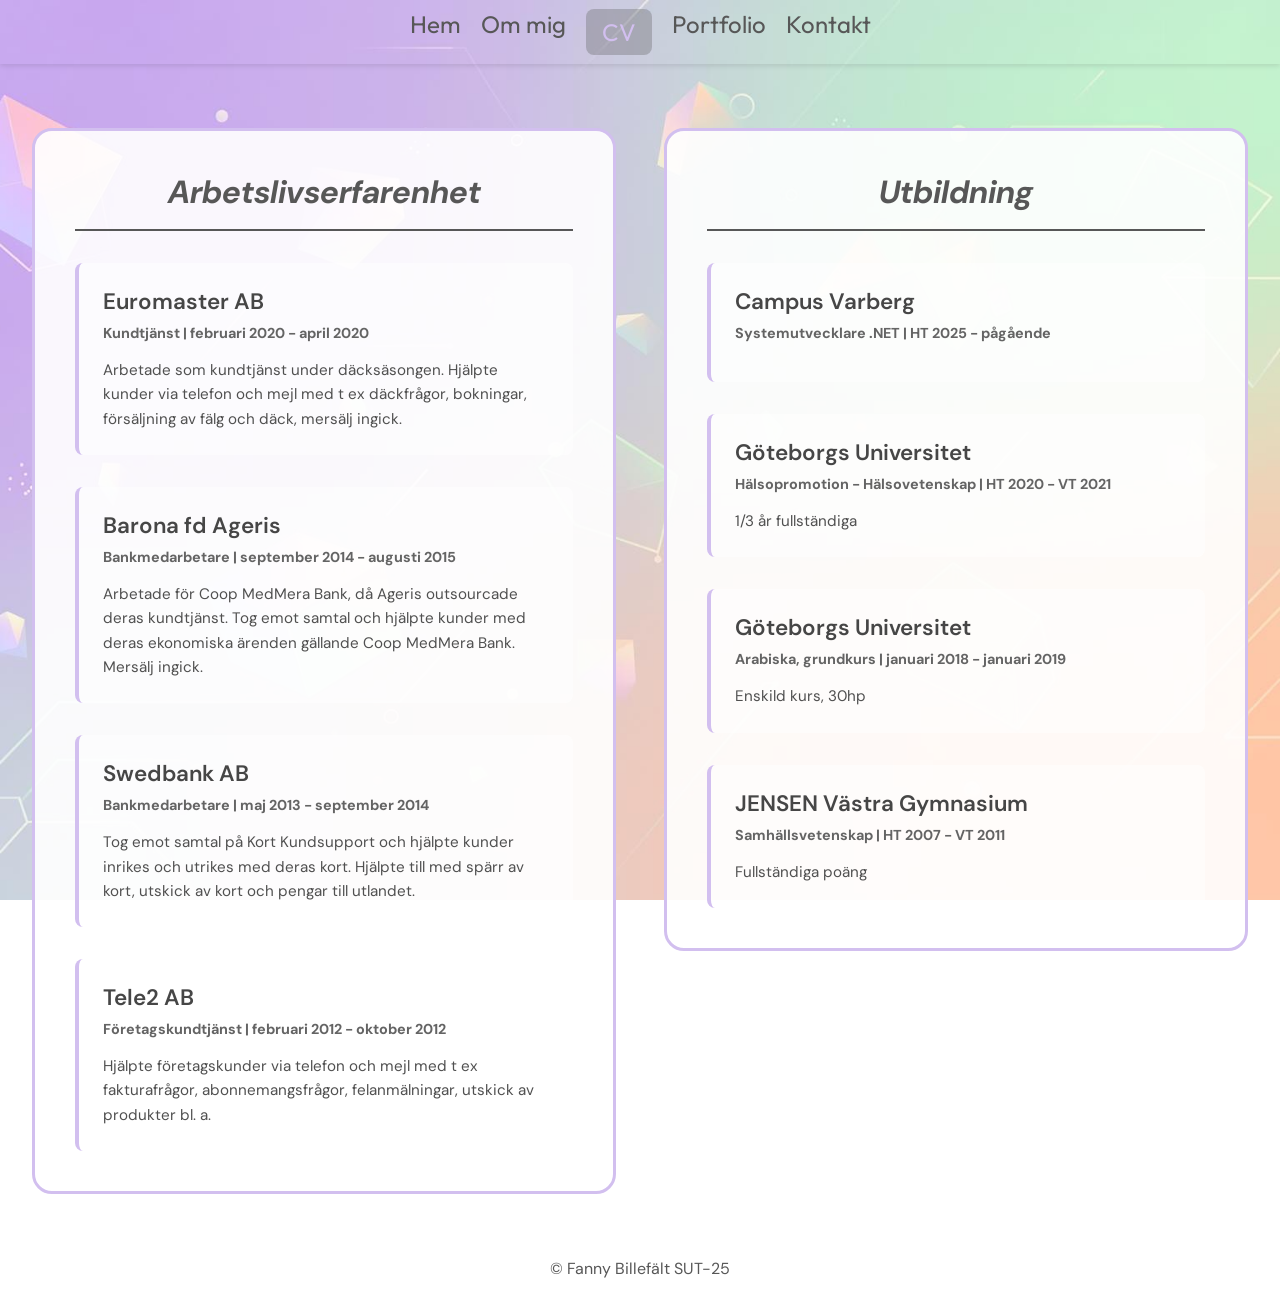
==== CV.html @ 895a1a61 "first commit" ====
<!doctype html>
<html lang="sv">
  <head>
    <meta charset="UTF-8" />
    <meta name="viewport" content="width=device-width, initial-scale=1.0" />
    <link rel="stylesheet" href="styles.css" />
    <link
      href="https://fonts.googleapis.com/css2?family=Outfit:wght@300;400;500;600;700;800&family=DM+Sans:ital,wght@0,300;0,400;0,500;0,600;0,700;1,400&display=swap"
      rel="stylesheet"
    />
    <title>CV</title>
  </head>
  <body>
    <header>
      <nav class="navbar">
        <ul>
          <li><a href="./index.html">Hem</a></li>
          <li><a href="./om.html">Om mig</a></li>
          <li><a href="./CV.html" class="active">CV</a></li>
          <li><a href="./portfolio.html">Portfolio</a></li>
          <li><a href="./kontakt.html">Kontakt</a></li>
        </ul>
      </nav>
    </header>
    <main class="cv-main">
      <section class="cv-section">
        <h3>Arbetslivserfarenhet</h3>
        <article class="cv-item">
          <h4>Euromaster AB</h4>
          <h5>Kundtjänst | februari 2020 - april 2020</h5>
          <p>
            Arbetade som kundtjänst under däcksäsongen. Hjälpte kunder via
            telefon och mejl med t ex däckfrågor, bokningar, försäljning av fälg
            och däck, mersälj ingick.
          </p>
        </article>
        <article class="cv-item">
          <h4>Barona fd Ageris</h4>
          <h5>Bankmedarbetare | september 2014 - augusti 2015</h5>
          <p>
            Arbetade för Coop MedMera Bank, då Ageris outsourcade deras
            kundtjänst. Tog emot samtal och hjälpte kunder med deras ekonomiska
            ärenden gällande Coop MedMera Bank. Mersälj ingick.
          </p>
        </article>
        <article class="cv-item">
          <h4>Swedbank AB</h4>
          <h5>Bankmedarbetare | maj 2013 - september 2014</h5>
          <p>
            Tog emot samtal på Kort Kundsupport och hjälpte kunder inrikes och
            utrikes med deras kort. Hjälpte till med spärr av kort, utskick av
            kort och pengar till utlandet.
          </p>
        </article>
        <article class="cv-item">
          <h4>Tele2 AB</h4>
          <h5>Företagskundtjänst | februari 2012 - oktober 2012</h5>
          <p>
            Hjälpte företagskunder via telefon och mejl med t ex fakturafrågor,
            abonnemangsfrågor, felanmälningar, utskick av produkter bl. a.
          </p>
        </article>
      </section>
      <section class="cv-section">
        <h3>Utbildning</h3>
        <article class="cv-item">
          <h4>Campus Varberg</h4>
          <h5>Systemutvecklare .NET | HT 2025 - pågående</h5>
        </article>
        <article class="cv-item">
          <h4>Göteborgs Universitet</h4>
          <h5>Hälsopromotion - Hälsovetenskap | HT 2020 - VT 2021</h5>
          <p>1/3 år fullständiga</p>
        </article>
        <article class="cv-item">
          <h4>Göteborgs Universitet</h4>
          <h5>Arabiska, grundkurs | januari 2018 - januari 2019</h5>
          <p>Enskild kurs, 30hp</p>
        </article>
        <article class="cv-item">
          <h4>JENSEN Västra Gymnasium</h4>
          <h5>Samhällsvetenskap | HT 2007 - VT 2011</h5>
          <p>Fullständiga poäng</p>
        </article>
      </section>
    </main>
    <footer>
      <p>&copy; Fanny Billefält SUT-25</p>
    </footer>
  </body>
</html>
---- styles.css ----
* {
  margin: 0px;
  padding: 0px;
  /* border: 0px; */
  box-sizing: border-box;
}

body {
  background-image: url(./img/hero-bg.jpg); 
  background-size: cover; /* Bilden täcker hela ytan */
  background-repeat: no-repeat; /* Bilden upprepas inte */
  background-attachment: fixed; /* Bakgrunden scrollar inte med */
  background-position: center; /* Centrerar bilden */
  min-height: 100vh;
  font-family: "DM Sans", sans-serif;
}

.navbar {
  position: fixed;
  width: 100%;
  height: 4rem;
  font-family: "Outfit", serif;
  /* color: text-gradient rgb(210, 191, 239); */
  display: flex;
  align-items: center;
  justify-content: space-evenly;
  box-shadow: 0 2px 5px rgba(0, 0, 0, 0.1);
  padding: 1em;
  z-index: 1000;
}
.navbar ul{
  display: flex;
  list-style: none;
  /* margin:0;
  padding:0; */
}
.navbar li {
  font-size: 1.5rem;
  /* margin: 0 15px; */
  transition: transform 0.5s;
  -webkit-transition: transform 0.5s;
  -moz-transition: transform 0.5s;
  -ms-transition: transform 0.5s;
  -o-transition: transform 0.5s;
}
.navbar a {
  text-decoration: none;
  margin: 30px 10px;
  color: rgb(87, 87, 87);
  display: inline-block;
  transition: transform 0.2s ease;
}

.navbar a:hover {
  transform: scale(1.1);
  text-decoration: underline;
  -webkit-transform: scale(1.1);
  -moz-transform: scale(1.1);
  -ms-transform: scale(1.1);
  -o-transform: scale(1.1);
}

.navbar a.active{
  color: rgb(210,191,239);
  background-color: rgba(87, 87, 87, 0.3);
  padding: 0.5rem 1rem;
  border-radius: 8px;
}

/* FRÅN MAIN OCH NERÅT */
main{
  min-height: 100vh;
    padding: 8rem 2rem 2rem;
}
/* INDEX SIDANS MAIN */
.home-main {
  display: flex;
  justify-content: center;
  align-items: center;
  gap: 4rem;
  max-width: 1200px;
  margin: 0 auto;
}

/* VÄNSTER SEKTION, BILDEN */
.welcome-section {
  flex: 1;
  display: flex;
  justify-content: center;
  align-items: center;
  order: 1;
}

.welcome-section img {
  width: 100%;
  max-width: 300px;
  border-radius: 50px;
  box-shadow: 0 4px 15px rgba(0, 0, 0, 0.2);
}

/* HÖGER SEKTIONEN, TEXT OCH INFO*/
.info-section {
  flex: 1;
  display: flex;
  flex-direction: column;
  justify-content: center;
  gap: 1.5rem;
  order: 2; /* Kontaktinfo kommer efter (höger) */
}
.info-section h1 {
  font-size: 2rem;
  font-style: italic;
  margin-bottom: 0.5rem;
  color: rgb(50, 50, 50);
}

.welcome-section h2 {
  font-size: 1.2rem;
  font-style: italic;
  margin-bottom: 1rem;
  color: rgb(70, 70, 70);
}

.contact-list {
  list-style: none;
  padding: 0;
  display: flex;
  flex-direction: column;
  gap: 1.5rem;
}

.contact-list li {
  display: flex;
  align-items: center;
  gap: 1rem;
  padding: 1rem;
  background-color: rgba(255, 255, 255, 0.8);
  border: 2px solid rgb(210, 191, 239);
  border-radius: 15px;
  transition: transform 0.2s ease;
}

.contact-list li:hover {
  transform: translateX(5px);
  box-shadow: 0 4px 10px rgba(0, 0, 0, 0.1);
}

.contact-list img {
  width: 30px;
  height: 30px;
}

.contact-list a {
  text-decoration: none;
  color: rgb(87, 87, 87);
  font-weight: 500;
}

.contact-list a:hover {
  color: rgb(210, 191, 239);
  text-decoration: underline;
}

.contact-list p {
  margin: 0;
  color: rgb(87, 87, 87);
}

/* HÄR BÖRJAR OM MIG KATEGORIN */
.about-main{
  display: flex;
  flex-direction: column;
  gap: 4rem;
  max-width: 1200px;
  margin: 0 auto;
}

/* FÖRSTA SEKTION -OM MIG */

.about-section{
  display:flex;
  justify-content: center;
}

.learn-wrapper {
  background-color: rgba(255,255,255, 0.9);
  border: 3px solid rgb(210,191,239);
  border-radius: 20px;
  -webkit-border-radius: 20px;
  -moz-border-radius: 20px;
  -ms-border-radius: 20px;
  -o-border-radius: 20px;
  padding: 3rem;
  max-width: 900px;
  box-shadow: 0 4px 15px rgba(0,0,0,0.1);
}

.learn-wrapper h2{
  font-size: 2rem;
  font-style: italic;
  color: rgb(87, 87, 87);
  margin-bottom: 1.5rem;
  text-align: justify;
}

.learn-wrapper p{
  font-size: 1.1rem;
  line-height: 1.8;
  color: rgb(70, 70, 70);
  text-align: justify;
}

/* ANDRA SEKTIONEN -KURIOSA */
.kuriosa-wrapper {
  display: flex;
  flex-direction: row;
  align-items: center;
  justify-content: center;
  gap: 3rem;
  background-color: rgba(255,255,255, 0.9);
  border: 3px solid rgb(210, 191, 239);
  border-radius: 20px;
  -webkit-border-radius: 20px;
  -moz-border-radius: 20px;
  -ms-border-radius: 20px;
  -o-border-radius: 20px;
  padding: 3rem;
  max-width: 1000px;
  margin: 0 auto;
  box-shadow: 0 4px 15px rgba(0, 0, 0, 0.1);
}

.kuriosa-wrapper h2{
  font-size: 2rem;
  font-style: italic;
  color: rgb(87, 87, 87);
  margin-bottom: 1.5rem;
}

.kuriosa-wrapper ul{
  list-style: none;
  padding: 0;
}

.kuriosa-wrapper li{
  margin-bottom: 1rem;
  /* padding-left: 1.5rem; */
  position: relative;
}

.kuriosa-wrapper p{
  font-size: 1rem;
  line-height: 1.6;
  color: rgb(70, 70, 70);
}

.img-family{
  flex-shrink: 0;
}

.img-family img {
  width: 250px;
  height: 250px;
  object-fit: cover;
  border-radius: 50%;
  -webkit-border-radius: 50%;
  -moz-border-radius: 50%;
  -ms-border-radius: 50%;
  -o-border-radius: 50%;
  border: 0 4px 10px rgba(0,0,0,0.2);
}

/* HÄR BÖRJAR CV KATEGORIN */
.cv-main{
  display: flex;
  flex-direction: row;
  gap: 3rem;
  max-width: 1400px;
  margin: 0 auto;
  align-items: flex-start;
}

.cv-section{
  flex: 1;
  background-color: rgba(255,255,255, 0.9);
  border: 3px solid rgb(210,191,239);
  border-radius: 20px;
  -webkit-border-radius: 20px;
  -moz-border-radius: 20px;
  -ms-border-radius: 20px;
  -o-border-radius: 20px;
  padding: 2.5rem;
  box-shadow: 0 4px 15 px rgba(0, 0, 0, 0.1);
}

.cv-section h3{
  font-size: 2rem;
  font-style: italic;
  color: rgb(87, 87, 87);
  margin-bottom: 2rem;
  text-align: center;
  border-bottom: 2px solid rgb(87,87,87);
  padding-bottom: 1rem;
}

.cv-item{
  margin-bottom: 2rem;
  padding: 1.5rem;
  background-color: rgba(255, 255, 255, 0.5);
  border-left: 4px solid rgb(210, 191, 239);
  border-radius: 8px;
  -webkit-border-radius: 8px;
  -moz-border-radius: 8px;
  -ms-border-radius: 8px;
  -o-border-radius: 8px;
  transition: transform 0.2s ease, box-shadow 0.2s ease;
  -webkit-transition: transform 0.2s ease, box-shadow 0.2s ease;
  -moz-transition: transform 0.2s ease, box-shadow 0.2s ease;
  -ms-transition: transform 0.2s ease, box-shadow 0.2s ease;
  -o-transition: transform 0.2s ease, box-shadow 0.2s ease;
}

.cv-item:hover{
  transform: translateX(5px);
  -webkit-transform: translateX(5px);
  -moz-transform: translateX(5px);
  -ms-transform: translateX(5px);
  -o-transform: translateX(5px);
  box-shadow: 0 4px 10px rgba(0, 0, 0, 0.1);
}

.cv-item:last-child {
  margin-bottom: 0;
}

.cv-item h4 {
  font-size: 1.4rem;
  color: rgb(70, 70, 70);
  margin-bottom: 0.5rem;
  font-weight: 600;
}

.cv-item h5 {
  font-size: 0.9rem;
  color: rgb(100, 100, 100);
  margin-bottom: 1rem;
}

.cv-item p {
  font-size: 0.95rem;
  line-height: 1.6;
  color: rgb(80, 80, 80);
  margin-top: 0.5rem;
}

/* HÄR BÖRJAR PORTFOLIO KATEGORIN */

.portfolio-main{
  max-width: 1400px;
  margin: 0 auto;
}

.portfolio-main h1{
  font-size: 3rem;
  text-align: center;
  color: rgb(50, 50, 50);
  margin-bottom: 3rem;
  font-style: italic;
}

.cards{
  display: grid;
  grid-template-columns: repeat(auto-fit, minmax(300px, 1fr));
  gap: 2rem;
  margin-bottom: 4rem;
}

.card{
  background-color: rgba(255, 255, 255, 0.95);
  border: 2px solid rgb(210, 191, 239);
  border-radius: 15px;
  overflow: hidden;
  transition: transform 0.3s ease, box-shadow 0.3s ease;
  box-shadow: 0 4px 10px rgba(0, 0, 0, 0.1);
  display: flex;
  flex-direction: column;
}

.card:hover{
  transform: translateY(-5px);
  box-shadow: 0 8px 20px rgba(0, 0, 0, 0.15);
}

.card-image {
  width: 100%;
  height: 200px;
  object-fit: contain;
  display: block;
}

.card h4{
  font-size: 1.5rem;
  color: rgb(70, 70, 70);
  margin: 1.5rem 1.5rem 0.5rem;
  font-weight: 600;
}
.card > p{
  font-size: 0.95rem;;
  color: rgb(100, 100, 100);
  margin: 0 1.5rem 1rem;
  font-style: italic;
}

.tags{
  display: flex;
  flex-wrap: wrap;
  gap: 0.5rem;
  list-style: none;
  padding: 0 1.5rem;
  margin: 1rem 0;
}

.tags li{
  background-color: rgb(210, 191, 239);
  color: rgb(50, 50, 50);
  padding: 0.3rem 0.8rem;
  border-radius: 20px;
  font-size: 0.85rem;
  font-weight: 500;
}

.card-link{
  display: inline-block;
  margin: 1rem 1.5rem 1.5rem;
  color: rgb(87, 87, 87);
  text-decoration: none;
  font-weight: 600;
  transition: color 0.2s ease;
  margin-top: auto;
}

.card-link:hover {
  color: rgb(210, 191, 239);
  text-decoration: underline;
}

.modal {
  display: none;
  position: fixed;
  top: 0;
  left: 0;
  width: 100%;
  height: 100%;
  background-color: rgba(0, 0, 0, 0.7);
  z-index: 2000;
  overflow-y: auto;
  padding: 2rem;
}

.modal:target {
  display: flex;
  justify-content: center;
  align-items: center;
}

.modal-content {
  background-color: white;
  padding: 3rem;
  border-radius: 20px;
  max-width: 700px;
  width: 100%;
  position: relative;
  box-shadow: 0 10px 40px rgba(0, 0, 0, 0.3);
  animation: modalSlideIn 0.3s ease;
}

@keyframes modalSlideIn {
  from {
    opacity: 0;
    transform: translateY(-50px);
  }
  to {
    opacity: 1;
    transform: translateY(0);
  }
}

.modal-close {
  position: absolute;
  top: 1rem;
  right: 1.5rem;
  font-size: 2.5rem;
  color: rgb(100, 100, 100);
  text-decoration: none;
  line-height: 1;
  transition: color 0.2s ease;
}

.modal-close:hover {
  color: rgb(210, 191, 239);
}

.modal-content h2{
  font-size: 2rem;
  color: rgb(70, 70, 70);
  margin-bottom: 1rem;
  font-style: italic;
}

.modal-content p{
  font-size: 1rem;
  line-height: 1.7;
  color: rgb(80, 80, 80);
  margin-bottom: 1rem;
}

.modal-content ul{
  list-style: none;
  padding-left: 0;
  margin-bottom: 2rem;
}

.modal-content ul li{
  padding: 0.5rem 0;
  padding-left: 1rem;
  position: relative;
  color: rgb(80, 80, 80);
}

.modal-content ul li::before{
  content: "✓";
  positon:absolute;
  left: 0;
  color: rgb(210, 191, 239);
  font-weight: bold;
}

.github-link{
  display: inline-block;
  background-color: rgb(210, 191, 239);
  color: rgb(50, 50, 50);
  padding: 0.8rem 1.5rem;
  border-radius: 8px;
  -webkit-border-radius: 8px;
  -moz-border-radius: 8px;
  -ms-border-radius: 8px;
  -o-border-radius: 8px;
  text-decoration: none;
  font-weight: 600;
  transition: background-color 0.2s ease, transform 0.2s ease;
  -webkit-transition: background-color 0.2s ease, transform 0.2s ease;
  -moz-transition: background-color 0.2s ease, transform 0.2s ease;
  -ms-transition: background-color 0.2s ease, transform 0.2s ease;
  -o-transition: background-color 0.2s ease, transform 0.2s ease;
}

.github-link:hover {
  background-color: rgb(190, 171, 219);
  transform: translateY(-2px);
}

@media (max-width: 768px){
  .portfolio-main h1 {
    font-size: 2rem;
  }

  .cards {
    grid-template-columns: 1fr;
  }

  .modal-content {
    padding: 2rem;
    margin: 1rem;
  }

  .modal-close {
    font-size: 2rem;
  }
}

/* HÄR BÖRJAR KONTAKT KATEGORIN */

.contact-main{
  display: flex;
  justify-content: center;
  align-items: center;
  max-width: 1200px;
  margin: 0 auto;
}

.contact-section{
  background-color: rgda(255,255,255, 0.9);
  border: 3px solid rgb(210,191,239);
  border-radius: 20px;
  -webkit-border-radius: 20px;
  -moz-border-radius: 20px;
  -ms-border-radius: 20px;
  -o-border-radius: 20px;
  padding:3rem;
  max-width: 600px;
  width: 100%;
  box-shadow: 0 4px 15px rgba(0, 0, 0, 0.1);
}

.contact-section h2{
  font-size: 2.5rem;
  font-style: italic;
  color: rgb(87, 87, 87);
  margin-bottom: 2rem;
  text-align: center;
}

footer {
  text-align: center;
  padding: 2rem;
  background-color: rgba(255, 255, 255, 0.8);
  color: rgb(87, 87, 87);
}


/* RESPONSIV DESIGN - INDEX*/
@media (max-width: 768px) {
  main {
    flex-direction: column;
    padding: 6rem 1rem 2rem;
    gap: 2rem;
  }

  .welcome-section {
    order: 1; /* Bilden först på mobil också */
  }

  .info-section {
    order: 2;
  }

  .welcome-section h1 {
    font-size: 1.5rem;
  }

  .welcome-section h2 {
    font-size: 1rem;
  }

  .navbar ul {
    gap: 1rem;
    flex-wrap: wrap;
    justify-content: center;
  }

  .navbar li {
    font-size: 0.9rem;
  }
}

/* RESPONSIV DESIGN - CV*/
@media (max-width: 968px) {
  .cv-main {
    flex-direction: column;
    gap: 2rem;
  }

  .cv-section h3 {
    font-size: 1.5rem;
  }

  .cv-item h4 {
    font-size: 1.2rem;
  }
}
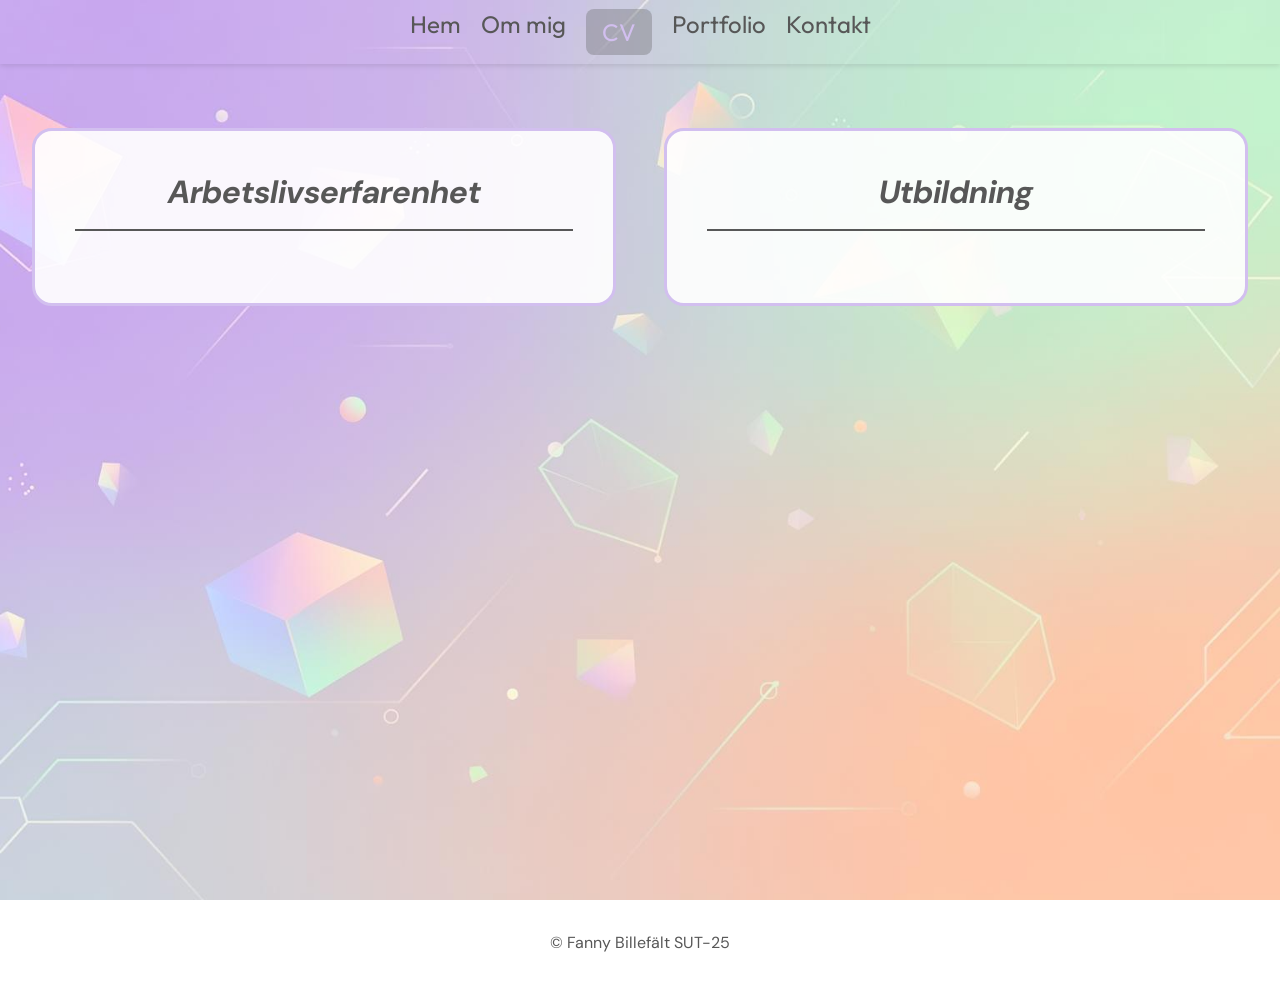
==== commit dd78e0e0: "fyllt i cv.js" ====
--- a/CV.html
+++ b/CV.html
@@ -4,6 +4,7 @@
     <meta charset="UTF-8" />
     <meta name="viewport" content="width=device-width, initial-scale=1.0" />
     <link rel="stylesheet" href="styles.css" />
+    <script src="cv.js" defer></script>
     <link
       href="https://fonts.googleapis.com/css2?family=Outfit:wght@300;400;500;600;700;800&family=DM+Sans:ital,wght@0,300;0,400;0,500;0,600;0,700;1,400&display=swap"
       rel="stylesheet"
@@ -23,9 +24,9 @@
       </nav>
     </header>
     <main class="cv-main">
-      <section class="cv-section">
+      <section class="cv-section" id="work-section">
         <h3>Arbetslivserfarenhet</h3>
-        <article class="cv-item">
+        <!-- <article class="cv-item">
           <h4>Euromaster AB</h4>
           <h5>Kundtjänst | februari 2020 - april 2020</h5>
           <p>
@@ -59,11 +60,11 @@
             Hjälpte företagskunder via telefon och mejl med t ex fakturafrågor,
             abonnemangsfrågor, felanmälningar, utskick av produkter bl. a.
           </p>
-        </article>
+        </article> -->
       </section>
-      <section class="cv-section">
+      <section class="cv-section" id="education-section">
         <h3>Utbildning</h3>
-        <article class="cv-item">
+        <!-- <article class="cv-item">
           <h4>Campus Varberg</h4>
           <h5>Systemutvecklare .NET | HT 2025 - pågående</h5>
         </article>
@@ -81,7 +82,7 @@
           <h4>JENSEN Västra Gymnasium</h4>
           <h5>Samhällsvetenskap | HT 2007 - VT 2011</h5>
           <p>Fullständiga poäng</p>
-        </article>
+        </article> -->
       </section>
     </main>
     <footer>
--- a/styles.css
+++ b/styles.css
@@ -6,7 +6,7 @@
 }
 
 body {
-  background-image: url(./img/hero-bg.jpg); 
+  background-image: url(./img/hero-bg.jpg);
   background-size: cover; /* Bilden täcker hela ytan */
   background-repeat: no-repeat; /* Bilden upprepas inte */
   background-attachment: fixed; /* Bakgrunden scrollar inte med */
@@ -28,7 +28,7 @@
   padding: 1em;
   z-index: 1000;
 }
-.navbar ul{
+.navbar ul {
   display: flex;
   list-style: none;
   /* margin:0;
@@ -60,17 +60,17 @@
   -o-transform: scale(1.1);
 }
 
-.navbar a.active{
-  color: rgb(210,191,239);
+.navbar a.active {
+  color: rgb(210, 191, 239);
   background-color: rgba(87, 87, 87, 0.3);
   padding: 0.5rem 1rem;
   border-radius: 8px;
 }
 
 /* FRÅN MAIN OCH NERÅT */
-main{
+main {
   min-height: 100vh;
-    padding: 8rem 2rem 2rem;
+  padding: 8rem 2rem 2rem;
 }
 /* INDEX SIDANS MAIN */
 .home-main {
@@ -167,7 +167,7 @@
 }
 
 /* HÄR BÖRJAR OM MIG KATEGORIN */
-.about-main{
+.about-main {
   display: flex;
   flex-direction: column;
   gap: 4rem;
@@ -177,14 +177,14 @@
 
 /* FÖRSTA SEKTION -OM MIG */
 
-.about-section{
-  display:flex;
+.about-section {
+  display: flex;
   justify-content: center;
 }
 
 .learn-wrapper {
-  background-color: rgba(255,255,255, 0.9);
-  border: 3px solid rgb(210,191,239);
+  background-color: rgba(255, 255, 255, 0.9);
+  border: 3px solid rgb(210, 191, 239);
   border-radius: 20px;
   -webkit-border-radius: 20px;
   -moz-border-radius: 20px;
@@ -192,10 +192,10 @@
   -o-border-radius: 20px;
   padding: 3rem;
   max-width: 900px;
-  box-shadow: 0 4px 15px rgba(0,0,0,0.1);
-}
-
-.learn-wrapper h2{
+  box-shadow: 0 4px 15px rgba(0, 0, 0, 0.1);
+}
+
+.learn-wrapper h2 {
   font-size: 2rem;
   font-style: italic;
   color: rgb(87, 87, 87);
@@ -203,7 +203,7 @@
   text-align: justify;
 }
 
-.learn-wrapper p{
+.learn-wrapper p {
   font-size: 1.1rem;
   line-height: 1.8;
   color: rgb(70, 70, 70);
@@ -217,7 +217,7 @@
   align-items: center;
   justify-content: center;
   gap: 3rem;
-  background-color: rgba(255,255,255, 0.9);
+  background-color: rgba(255, 255, 255, 0.9);
   border: 3px solid rgb(210, 191, 239);
   border-radius: 20px;
   -webkit-border-radius: 20px;
@@ -230,31 +230,31 @@
   box-shadow: 0 4px 15px rgba(0, 0, 0, 0.1);
 }
 
-.kuriosa-wrapper h2{
+.kuriosa-wrapper h2 {
   font-size: 2rem;
   font-style: italic;
   color: rgb(87, 87, 87);
   margin-bottom: 1.5rem;
 }
 
-.kuriosa-wrapper ul{
+.kuriosa-wrapper ul {
   list-style: none;
   padding: 0;
 }
 
-.kuriosa-wrapper li{
+.kuriosa-wrapper li {
   margin-bottom: 1rem;
   /* padding-left: 1.5rem; */
   position: relative;
 }
 
-.kuriosa-wrapper p{
+.kuriosa-wrapper p {
   font-size: 1rem;
   line-height: 1.6;
   color: rgb(70, 70, 70);
 }
 
-.img-family{
+.img-family {
   flex-shrink: 0;
 }
 
@@ -267,11 +267,11 @@
   -moz-border-radius: 50%;
   -ms-border-radius: 50%;
   -o-border-radius: 50%;
-  border: 0 4px 10px rgba(0,0,0,0.2);
+  border: 0 4px 10px rgba(0, 0, 0, 0.2);
 }
 
 /* HÄR BÖRJAR CV KATEGORIN */
-.cv-main{
+.cv-main {
   display: flex;
   flex-direction: row;
   gap: 3rem;
@@ -280,10 +280,10 @@
   align-items: flex-start;
 }
 
-.cv-section{
+.cv-section {
   flex: 1;
-  background-color: rgba(255,255,255, 0.9);
-  border: 3px solid rgb(210,191,239);
+  background-color: rgba(255, 255, 255, 0.9);
+  border: 3px solid rgb(210, 191, 239);
   border-radius: 20px;
   -webkit-border-radius: 20px;
   -moz-border-radius: 20px;
@@ -293,17 +293,17 @@
   box-shadow: 0 4px 15 px rgba(0, 0, 0, 0.1);
 }
 
-.cv-section h3{
+.cv-section h3 {
   font-size: 2rem;
   font-style: italic;
   color: rgb(87, 87, 87);
   margin-bottom: 2rem;
   text-align: center;
-  border-bottom: 2px solid rgb(87,87,87);
+  border-bottom: 2px solid rgb(87, 87, 87);
   padding-bottom: 1rem;
 }
 
-.cv-item{
+.cv-item {
   margin-bottom: 2rem;
   padding: 1.5rem;
   background-color: rgba(255, 255, 255, 0.5);
@@ -313,14 +313,24 @@
   -moz-border-radius: 8px;
   -ms-border-radius: 8px;
   -o-border-radius: 8px;
-  transition: transform 0.2s ease, box-shadow 0.2s ease;
-  -webkit-transition: transform 0.2s ease, box-shadow 0.2s ease;
-  -moz-transition: transform 0.2s ease, box-shadow 0.2s ease;
-  -ms-transition: transform 0.2s ease, box-shadow 0.2s ease;
-  -o-transition: transform 0.2s ease, box-shadow 0.2s ease;
-}
-
-.cv-item:hover{
+  transition:
+    transform 0.2s ease,
+    box-shadow 0.2s ease;
+  -webkit-transition:
+    transform 0.2s ease,
+    box-shadow 0.2s ease;
+  -moz-transition:
+    transform 0.2s ease,
+    box-shadow 0.2s ease;
+  -ms-transition:
+    transform 0.2s ease,
+    box-shadow 0.2s ease;
+  -o-transition:
+    transform 0.2s ease,
+    box-shadow 0.2s ease;
+}
+
+.cv-item:hover {
   transform: translateX(5px);
   -webkit-transform: translateX(5px);
   -moz-transform: translateX(5px);
@@ -355,12 +365,12 @@
 
 /* HÄR BÖRJAR PORTFOLIO KATEGORIN */
 
-.portfolio-main{
+.portfolio-main {
   max-width: 1400px;
   margin: 0 auto;
 }
 
-.portfolio-main h1{
+.portfolio-main h1 {
   font-size: 3rem;
   text-align: center;
   color: rgb(50, 50, 50);
@@ -368,25 +378,27 @@
   font-style: italic;
 }
 
-.cards{
+.cards {
   display: grid;
   grid-template-columns: repeat(auto-fit, minmax(300px, 1fr));
   gap: 2rem;
   margin-bottom: 4rem;
 }
 
-.card{
+.card {
   background-color: rgba(255, 255, 255, 0.95);
   border: 2px solid rgb(210, 191, 239);
   border-radius: 15px;
   overflow: hidden;
-  transition: transform 0.3s ease, box-shadow 0.3s ease;
+  transition:
+    transform 0.3s ease,
+    box-shadow 0.3s ease;
   box-shadow: 0 4px 10px rgba(0, 0, 0, 0.1);
   display: flex;
   flex-direction: column;
 }
 
-.card:hover{
+.card:hover {
   transform: translateY(-5px);
   box-shadow: 0 8px 20px rgba(0, 0, 0, 0.15);
 }
@@ -398,20 +410,20 @@
   display: block;
 }
 
-.card h4{
+.card h4 {
   font-size: 1.5rem;
   color: rgb(70, 70, 70);
   margin: 1.5rem 1.5rem 0.5rem;
   font-weight: 600;
 }
-.card > p{
-  font-size: 0.95rem;;
+.card > p {
+  font-size: 0.95rem;
   color: rgb(100, 100, 100);
   margin: 0 1.5rem 1rem;
   font-style: italic;
 }
 
-.tags{
+.tags {
   display: flex;
   flex-wrap: wrap;
   gap: 0.5rem;
@@ -420,7 +432,7 @@
   margin: 1rem 0;
 }
 
-.tags li{
+.tags li {
   background-color: rgb(210, 191, 239);
   color: rgb(50, 50, 50);
   padding: 0.3rem 0.8rem;
@@ -429,7 +441,7 @@
   font-weight: 500;
 }
 
-.card-link{
+.card-link {
   display: inline-block;
   margin: 1rem 1.5rem 1.5rem;
   color: rgb(87, 87, 87);
@@ -500,42 +512,42 @@
   color: rgb(210, 191, 239);
 }
 
-.modal-content h2{
+.modal-content h2 {
   font-size: 2rem;
   color: rgb(70, 70, 70);
   margin-bottom: 1rem;
   font-style: italic;
 }
 
-.modal-content p{
+.modal-content p {
   font-size: 1rem;
   line-height: 1.7;
   color: rgb(80, 80, 80);
   margin-bottom: 1rem;
 }
 
-.modal-content ul{
+.modal-content ul {
   list-style: none;
   padding-left: 0;
   margin-bottom: 2rem;
 }
 
-.modal-content ul li{
+.modal-content ul li {
   padding: 0.5rem 0;
   padding-left: 1rem;
   position: relative;
   color: rgb(80, 80, 80);
 }
 
-.modal-content ul li::before{
+.modal-content ul li::before {
   content: "✓";
-  positon:absolute;
+  positon: absolute;
   left: 0;
   color: rgb(210, 191, 239);
   font-weight: bold;
 }
 
-.github-link{
+.github-link {
   display: inline-block;
   background-color: rgb(210, 191, 239);
   color: rgb(50, 50, 50);
@@ -547,11 +559,21 @@
   -o-border-radius: 8px;
   text-decoration: none;
   font-weight: 600;
-  transition: background-color 0.2s ease, transform 0.2s ease;
-  -webkit-transition: background-color 0.2s ease, transform 0.2s ease;
-  -moz-transition: background-color 0.2s ease, transform 0.2s ease;
-  -ms-transition: background-color 0.2s ease, transform 0.2s ease;
-  -o-transition: background-color 0.2s ease, transform 0.2s ease;
+  transition:
+    background-color 0.2s ease,
+    transform 0.2s ease;
+  -webkit-transition:
+    background-color 0.2s ease,
+    transform 0.2s ease;
+  -moz-transition:
+    background-color 0.2s ease,
+    transform 0.2s ease;
+  -ms-transition:
+    background-color 0.2s ease,
+    transform 0.2s ease;
+  -o-transition:
+    background-color 0.2s ease,
+    transform 0.2s ease;
 }
 
 .github-link:hover {
@@ -559,7 +581,7 @@
   transform: translateY(-2px);
 }
 
-@media (max-width: 768px){
+@media (max-width: 768px) {
   .portfolio-main h1 {
     font-size: 2rem;
   }
@@ -580,7 +602,7 @@
 
 /* HÄR BÖRJAR KONTAKT KATEGORIN */
 
-.contact-main{
+.contact-main {
   display: flex;
   justify-content: center;
   align-items: center;
@@ -588,21 +610,21 @@
   margin: 0 auto;
 }
 
-.contact-section{
-  background-color: rgda(255,255,255, 0.9);
-  border: 3px solid rgb(210,191,239);
+.contact-section {
+  background-color: rgba(255, 255, 255, 0.9);
+  border: 3px solid rgb(210, 191, 239);
   border-radius: 20px;
   -webkit-border-radius: 20px;
   -moz-border-radius: 20px;
   -ms-border-radius: 20px;
   -o-border-radius: 20px;
-  padding:3rem;
+  padding: 3rem;
   max-width: 600px;
   width: 100%;
   box-shadow: 0 4px 15px rgba(0, 0, 0, 0.1);
 }
 
-.contact-section h2{
+.contact-section h2 {
   font-size: 2.5rem;
   font-style: italic;
   color: rgb(87, 87, 87);
@@ -617,9 +639,34 @@
   color: rgb(87, 87, 87);
 }
 
-
-/* RESPONSIV DESIGN - INDEX*/
+/* RESPONSIV DESIGN - INDEX & NAVBAR */
 @media (max-width: 768px) {
+  /* NAVBAR FIX FÖR ALLA SIDOR */
+  .navbar {
+    height: auto;
+    padding: 0.5rem;
+  }
+
+  .navbar ul {
+    gap: 0.3rem;
+    flex-wrap: wrap;
+    justify-content: center;
+  }
+
+  .navbar li {
+    font-size: 0.75rem;
+  }
+
+  .navbar a {
+    margin: 0.2rem 0.3rem;
+    padding: 0.3rem 0.5rem;
+  }
+
+  .navbar a.active {
+    padding: 0.3rem 0.5rem;
+  }
+
+  /* INDEX-SPECIFIKA REGLER */
   main {
     flex-direction: column;
     padding: 6rem 1rem 2rem;
@@ -627,7 +674,7 @@
   }
 
   .welcome-section {
-    order: 1; /* Bilden först på mobil också */
+    order: 1;
   }
 
   .info-section {
@@ -640,16 +687,6 @@
 
   .welcome-section h2 {
     font-size: 1rem;
-  }
-
-  .navbar ul {
-    gap: 1rem;
-    flex-wrap: wrap;
-    justify-content: center;
-  }
-
-  .navbar li {
-    font-size: 0.9rem;
   }
 }
 
@@ -667,4 +704,4 @@
   .cv-item h4 {
     font-size: 1.2rem;
   }
-}+}
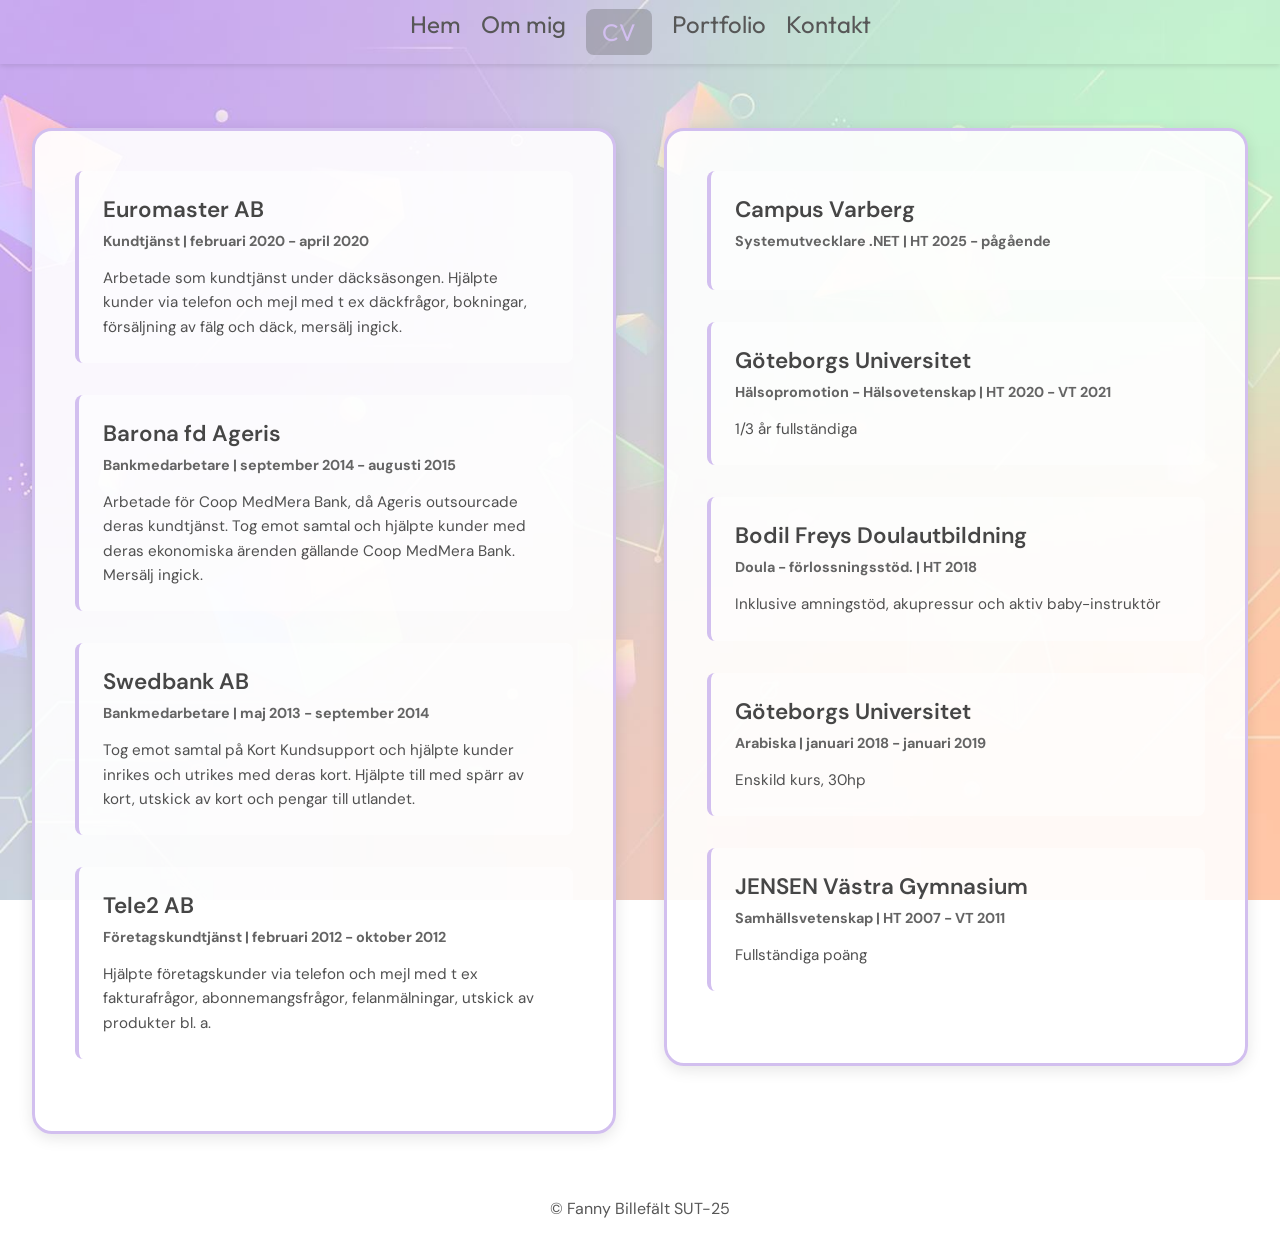
==== commit 780fde46: "renamed some shit" ====
--- a/CV.html
+++ b/CV.html
@@ -17,7 +17,7 @@
         <ul>
           <li><a href="./index.html">Hem</a></li>
           <li><a href="./om.html">Om mig</a></li>
-          <li><a href="./CV.html" class="active">CV</a></li>
+          <li><a href="./cv.html" class="active">CV</a></li>
           <li><a href="./portfolio.html">Portfolio</a></li>
           <li><a href="./kontakt.html">Kontakt</a></li>
         </ul>
--- a/styles.css
+++ b/styles.css
@@ -1,26 +1,30 @@
+/* ==========================
+   GLOBAL STYLING
+========================== */
 * {
-  margin: 0px;
-  padding: 0px;
-  /* border: 0px; */
+  margin: 0;
+  padding: 0;
   box-sizing: border-box;
 }
 
 body {
   background-image: url(./img/hero-bg.jpg);
-  background-size: cover; /* Bilden täcker hela ytan */
-  background-repeat: no-repeat; /* Bilden upprepas inte */
-  background-attachment: fixed; /* Bakgrunden scrollar inte med */
-  background-position: center; /* Centrerar bilden */
+  background-size: cover;
+  background-repeat: no-repeat;
+  background-attachment: fixed;
+  background-position: center;
   min-height: 100vh;
   font-family: "DM Sans", sans-serif;
 }
 
+/* ==========================
+   NAVBAR
+========================== */
 .navbar {
   position: fixed;
   width: 100%;
   height: 4rem;
   font-family: "Outfit", serif;
-  /* color: text-gradient rgb(210, 191, 239); */
   display: flex;
   align-items: center;
   justify-content: space-evenly;
@@ -28,21 +32,17 @@
   padding: 1em;
   z-index: 1000;
 }
+
 .navbar ul {
   display: flex;
   list-style: none;
-  /* margin:0;
-  padding:0; */
-}
+}
+
 .navbar li {
   font-size: 1.5rem;
-  /* margin: 0 15px; */
   transition: transform 0.5s;
-  -webkit-transition: transform 0.5s;
-  -moz-transition: transform 0.5s;
-  -ms-transition: transform 0.5s;
-  -o-transition: transform 0.5s;
-}
+}
+
 .navbar a {
   text-decoration: none;
   margin: 30px 10px;
@@ -54,10 +54,6 @@
 .navbar a:hover {
   transform: scale(1.1);
   text-decoration: underline;
-  -webkit-transform: scale(1.1);
-  -moz-transform: scale(1.1);
-  -ms-transform: scale(1.1);
-  -o-transform: scale(1.1);
 }
 
 .navbar a.active {
@@ -67,12 +63,17 @@
   border-radius: 8px;
 }
 
-/* FRÅN MAIN OCH NERÅT */
+/* ==========================
+   MAIN LAYOUT
+========================== */
 main {
   min-height: 100vh;
   padding: 8rem 2rem 2rem;
 }
-/* INDEX SIDANS MAIN */
+
+/* --------------------------
+   HOME PAGE
+-------------------------- */
 .home-main {
   display: flex;
   justify-content: center;
@@ -82,7 +83,6 @@
   margin: 0 auto;
 }
 
-/* VÄNSTER SEKTION, BILDEN */
 .welcome-section {
   flex: 1;
   display: flex;
@@ -98,15 +98,15 @@
   box-shadow: 0 4px 15px rgba(0, 0, 0, 0.2);
 }
 
-/* HÖGER SEKTIONEN, TEXT OCH INFO*/
 .info-section {
   flex: 1;
   display: flex;
   flex-direction: column;
   justify-content: center;
   gap: 1.5rem;
-  order: 2; /* Kontaktinfo kommer efter (höger) */
-}
+  order: 2;
+}
+
 .info-section h1 {
   font-size: 2rem;
   font-style: italic;
@@ -121,9 +121,11 @@
   color: rgb(70, 70, 70);
 }
 
+/* --------------------------
+   CONTACT LIST
+-------------------------- */
 .contact-list {
   list-style: none;
-  padding: 0;
   display: flex;
   flex-direction: column;
   gap: 1.5rem;
@@ -166,7 +168,9 @@
   color: rgb(87, 87, 87);
 }
 
-/* HÄR BÖRJAR OM MIG KATEGORIN */
+/* ==========================
+   ABOUT / OM MIG
+========================== */
 .about-main {
   display: flex;
   flex-direction: column;
@@ -175,21 +179,16 @@
   margin: 0 auto;
 }
 
-/* FÖRSTA SEKTION -OM MIG */
-
 .about-section {
   display: flex;
   justify-content: center;
 }
 
+/* Learn wrapper */
 .learn-wrapper {
   background-color: rgba(255, 255, 255, 0.9);
   border: 3px solid rgb(210, 191, 239);
   border-radius: 20px;
-  -webkit-border-radius: 20px;
-  -moz-border-radius: 20px;
-  -ms-border-radius: 20px;
-  -o-border-radius: 20px;
   padding: 3rem;
   max-width: 900px;
   box-shadow: 0 4px 15px rgba(0, 0, 0, 0.1);
@@ -200,7 +199,6 @@
   font-style: italic;
   color: rgb(87, 87, 87);
   margin-bottom: 1.5rem;
-  text-align: justify;
 }
 
 .learn-wrapper p {
@@ -210,7 +208,7 @@
   text-align: justify;
 }
 
-/* ANDRA SEKTIONEN -KURIOSA */
+/* Kuriosa wrapper */
 .kuriosa-wrapper {
   display: flex;
   flex-direction: row;
@@ -220,10 +218,6 @@
   background-color: rgba(255, 255, 255, 0.9);
   border: 3px solid rgb(210, 191, 239);
   border-radius: 20px;
-  -webkit-border-radius: 20px;
-  -moz-border-radius: 20px;
-  -ms-border-radius: 20px;
-  -o-border-radius: 20px;
   padding: 3rem;
   max-width: 1000px;
   margin: 0 auto;
@@ -244,7 +238,6 @@
 
 .kuriosa-wrapper li {
   margin-bottom: 1rem;
-  /* padding-left: 1.5rem; */
   position: relative;
 }
 
@@ -254,6 +247,7 @@
   color: rgb(70, 70, 70);
 }
 
+/* Family image */
 .img-family {
   flex-shrink: 0;
 }
@@ -263,14 +257,12 @@
   height: 250px;
   object-fit: cover;
   border-radius: 50%;
-  -webkit-border-radius: 50%;
-  -moz-border-radius: 50%;
-  -ms-border-radius: 50%;
-  -o-border-radius: 50%;
   border: 0 4px 10px rgba(0, 0, 0, 0.2);
 }
 
-/* HÄR BÖRJAR CV KATEGORIN */
+/* ==========================
+   CV SECTION
+========================== */
 .cv-main {
   display: flex;
   flex-direction: row;
@@ -285,12 +277,8 @@
   background-color: rgba(255, 255, 255, 0.9);
   border: 3px solid rgb(210, 191, 239);
   border-radius: 20px;
-  -webkit-border-radius: 20px;
-  -moz-border-radius: 20px;
-  -ms-border-radius: 20px;
-  -o-border-radius: 20px;
   padding: 2.5rem;
-  box-shadow: 0 4px 15 px rgba(0, 0, 0, 0.1);
+  box-shadow: 0 4px 15px rgba(0, 0, 0, 0.1);
 }
 
 .cv-section h3 {
@@ -309,38 +297,14 @@
   background-color: rgba(255, 255, 255, 0.5);
   border-left: 4px solid rgb(210, 191, 239);
   border-radius: 8px;
-  -webkit-border-radius: 8px;
-  -moz-border-radius: 8px;
-  -ms-border-radius: 8px;
-  -o-border-radius: 8px;
   transition:
     transform 0.2s ease,
     box-shadow 0.2s ease;
-  -webkit-transition:
-    transform 0.2s ease,
-    box-shadow 0.2s ease;
-  -moz-transition:
-    transform 0.2s ease,
-    box-shadow 0.2s ease;
-  -ms-transition:
-    transform 0.2s ease,
-    box-shadow 0.2s ease;
-  -o-transition:
-    transform 0.2s ease,
-    box-shadow 0.2s ease;
 }
 
 .cv-item:hover {
   transform: translateX(5px);
-  -webkit-transform: translateX(5px);
-  -moz-transform: translateX(5px);
-  -ms-transform: translateX(5px);
-  -o-transform: translateX(5px);
   box-shadow: 0 4px 10px rgba(0, 0, 0, 0.1);
-}
-
-.cv-item:last-child {
-  margin-bottom: 0;
 }
 
 .cv-item h4 {
@@ -363,8 +327,9 @@
   margin-top: 0.5rem;
 }
 
-/* HÄR BÖRJAR PORTFOLIO KATEGORIN */
-
+/* ==========================
+   PORTFOLIO SECTION
+========================== */
 .portfolio-main {
   max-width: 1400px;
   margin: 0 auto;
@@ -416,6 +381,7 @@
   margin: 1.5rem 1.5rem 0.5rem;
   font-weight: 600;
 }
+
 .card > p {
   font-size: 0.95rem;
   color: rgb(100, 100, 100);
@@ -456,7 +422,10 @@
   text-decoration: underline;
 }
 
-.modal {
+/* ==========================
+   MODALS
+========================== */
+/* .modal {
   display: none;
   position: fixed;
   top: 0;
@@ -486,17 +455,6 @@
   animation: modalSlideIn 0.3s ease;
 }
 
-@keyframes modalSlideIn {
-  from {
-    opacity: 0;
-    transform: translateY(-50px);
-  }
-  to {
-    opacity: 1;
-    transform: translateY(0);
-  }
-}
-
 .modal-close {
   position: absolute;
   top: 1rem;
@@ -541,39 +499,26 @@
 
 .modal-content ul li::before {
   content: "✓";
-  positon: absolute;
+  position: absolute;
   left: 0;
   color: rgb(210, 191, 239);
   font-weight: bold;
-}
-
+} */
+
+/* ==========================
+   GITHUB / LINKS
+========================== */
 .github-link {
   display: inline-block;
   background-color: rgb(210, 191, 239);
   color: rgb(50, 50, 50);
   padding: 0.8rem 1.5rem;
   border-radius: 8px;
-  -webkit-border-radius: 8px;
-  -moz-border-radius: 8px;
-  -ms-border-radius: 8px;
-  -o-border-radius: 8px;
   text-decoration: none;
   font-weight: 600;
   transition:
     background-color 0.2s ease,
     transform 0.2s ease;
-  -webkit-transition:
-    background-color 0.2s ease,
-    transform 0.2s ease;
-  -moz-transition:
-    background-color 0.2s ease,
-    transform 0.2s ease;
-  -ms-transition:
-    background-color 0.2s ease,
-    transform 0.2s ease;
-  -o-transition:
-    background-color 0.2s ease,
-    transform 0.2s ease;
 }
 
 .github-link:hover {
@@ -581,27 +526,9 @@
   transform: translateY(-2px);
 }
 
-@media (max-width: 768px) {
-  .portfolio-main h1 {
-    font-size: 2rem;
-  }
-
-  .cards {
-    grid-template-columns: 1fr;
-  }
-
-  .modal-content {
-    padding: 2rem;
-    margin: 1rem;
-  }
-
-  .modal-close {
-    font-size: 2rem;
-  }
-}
-
-/* HÄR BÖRJAR KONTAKT KATEGORIN */
-
+/* ==========================
+   CONTACT / FOOTER
+========================== */
 .contact-main {
   display: flex;
   justify-content: center;
@@ -614,10 +541,6 @@
   background-color: rgba(255, 255, 255, 0.9);
   border: 3px solid rgb(210, 191, 239);
   border-radius: 20px;
-  -webkit-border-radius: 20px;
-  -moz-border-radius: 20px;
-  -ms-border-radius: 20px;
-  -o-border-radius: 20px;
   padding: 3rem;
   max-width: 600px;
   width: 100%;
@@ -639,9 +562,25 @@
   color: rgb(87, 87, 87);
 }
 
-/* RESPONSIV DESIGN - INDEX & NAVBAR */
+/* ==========================
+   MEDIA QUERIES
+========================== */
+@media (max-width: 968px) {
+  .cv-main {
+    flex-direction: column;
+    gap: 2rem;
+  }
+
+  .cv-section h3 {
+    font-size: 1.5rem;
+  }
+
+  .cv-item h4 {
+    font-size: 1.2rem;
+  }
+}
+
 @media (max-width: 768px) {
-  /* NAVBAR FIX FÖR ALLA SIDOR */
   .navbar {
     height: auto;
     padding: 0.5rem;
@@ -666,7 +605,6 @@
     padding: 0.3rem 0.5rem;
   }
 
-  /* INDEX-SPECIFIKA REGLER */
   main {
     flex-direction: column;
     padding: 6rem 1rem 2rem;
@@ -688,20 +626,47 @@
   .welcome-section h2 {
     font-size: 1rem;
   }
-}
-
-/* RESPONSIV DESIGN - CV*/
-@media (max-width: 968px) {
-  .cv-main {
-    flex-direction: column;
-    gap: 2rem;
-  }
-
-  .cv-section h3 {
-    font-size: 1.5rem;
-  }
-
-  .cv-item h4 {
-    font-size: 1.2rem;
-  }
-}
+
+  .cards {
+    grid-template-columns: 1fr;
+  }
+
+  .modal-content {
+    padding: 2rem;
+    margin: 1rem;
+  }
+
+  .modal-close {
+    font-size: 2rem;
+  }
+}
+
+.space-mode {
+  background-image: url("./img/space.jpg");
+  background-size: cover;
+  background-position: center;
+}
+
+.modal {
+  display: none;
+  position: fixed;
+  top: 0;
+  left: 0;
+  width: 100%;
+  height: 100%;
+  background: rgba(0, 0, 0, 0.7);
+  justify-content: center;
+  align-items: center;
+  z-index: 1000;
+}
+
+.modal-content {
+  text-align: center;
+  border-radius: 8px;
+}
+
+.modal-content button {
+  margin-top: 1rem;
+  padding: 0.5rem 1rem;
+  cursor: pointer;
+}
